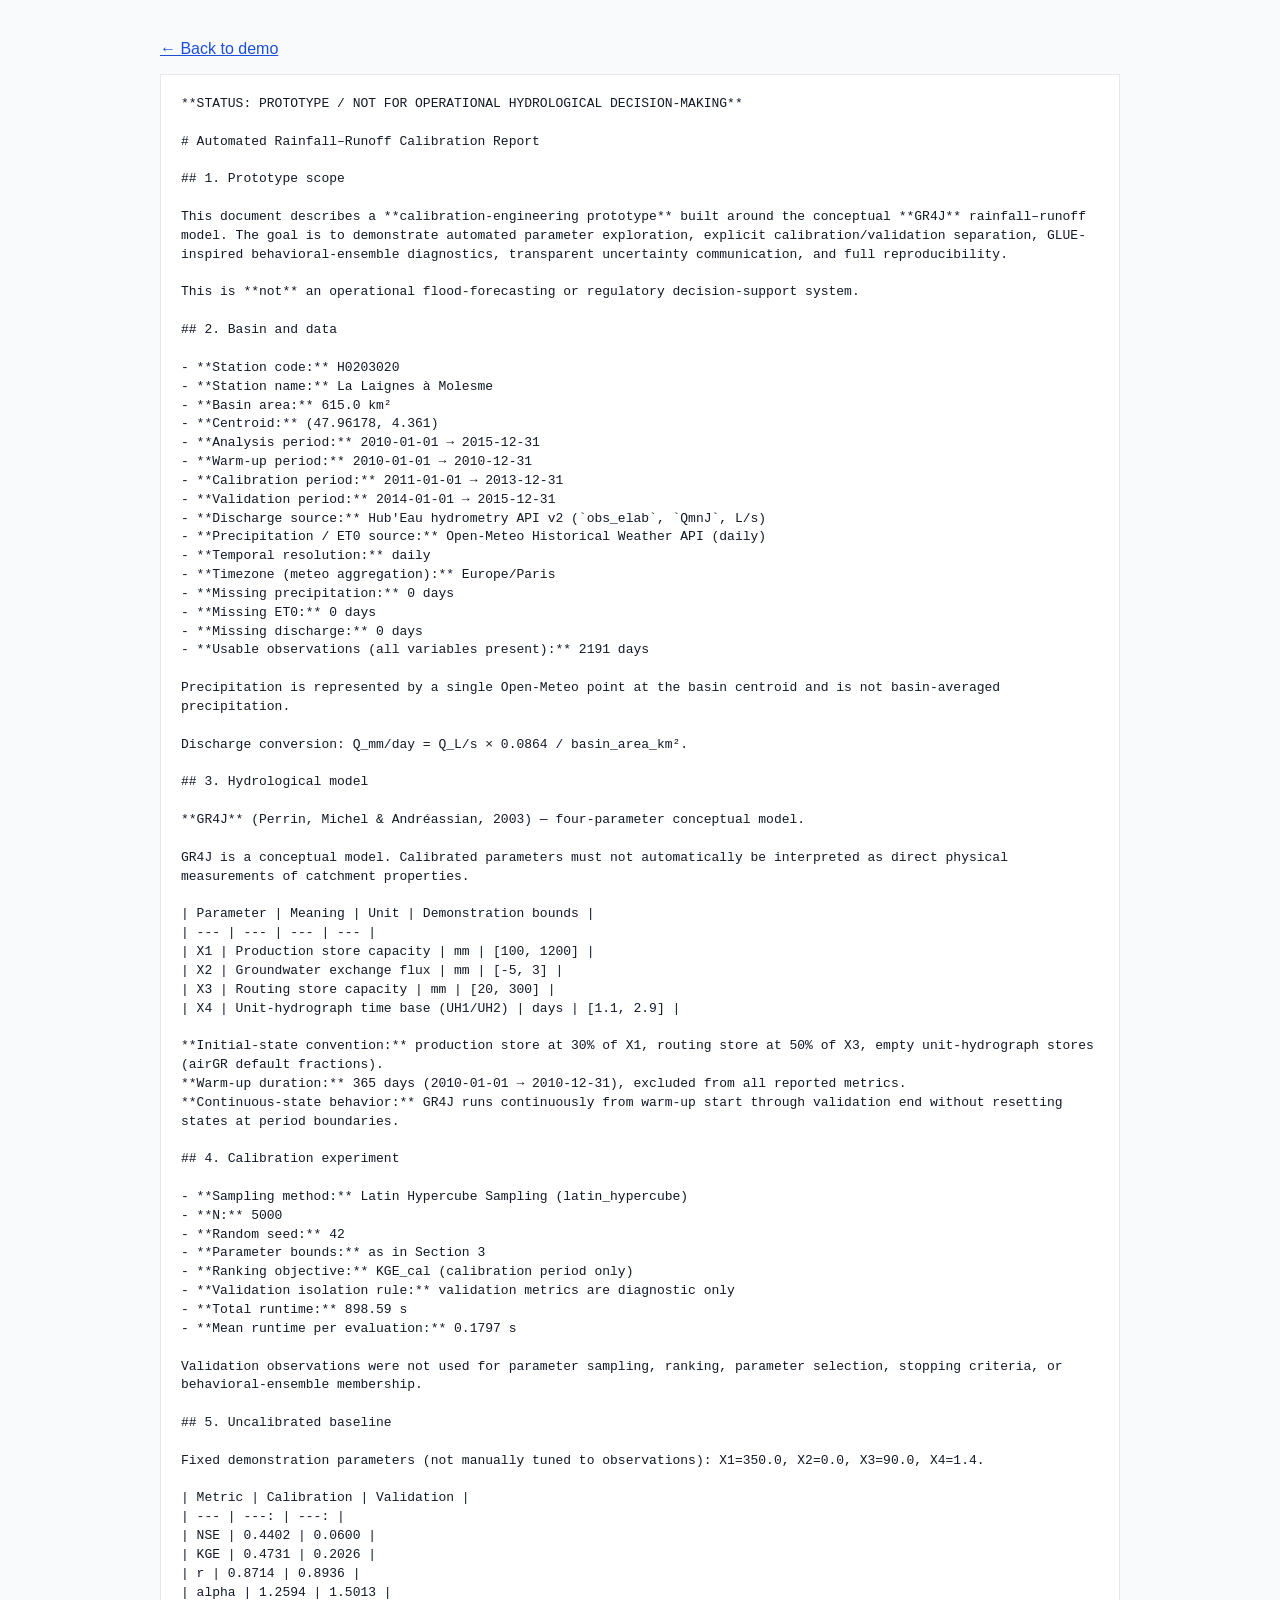
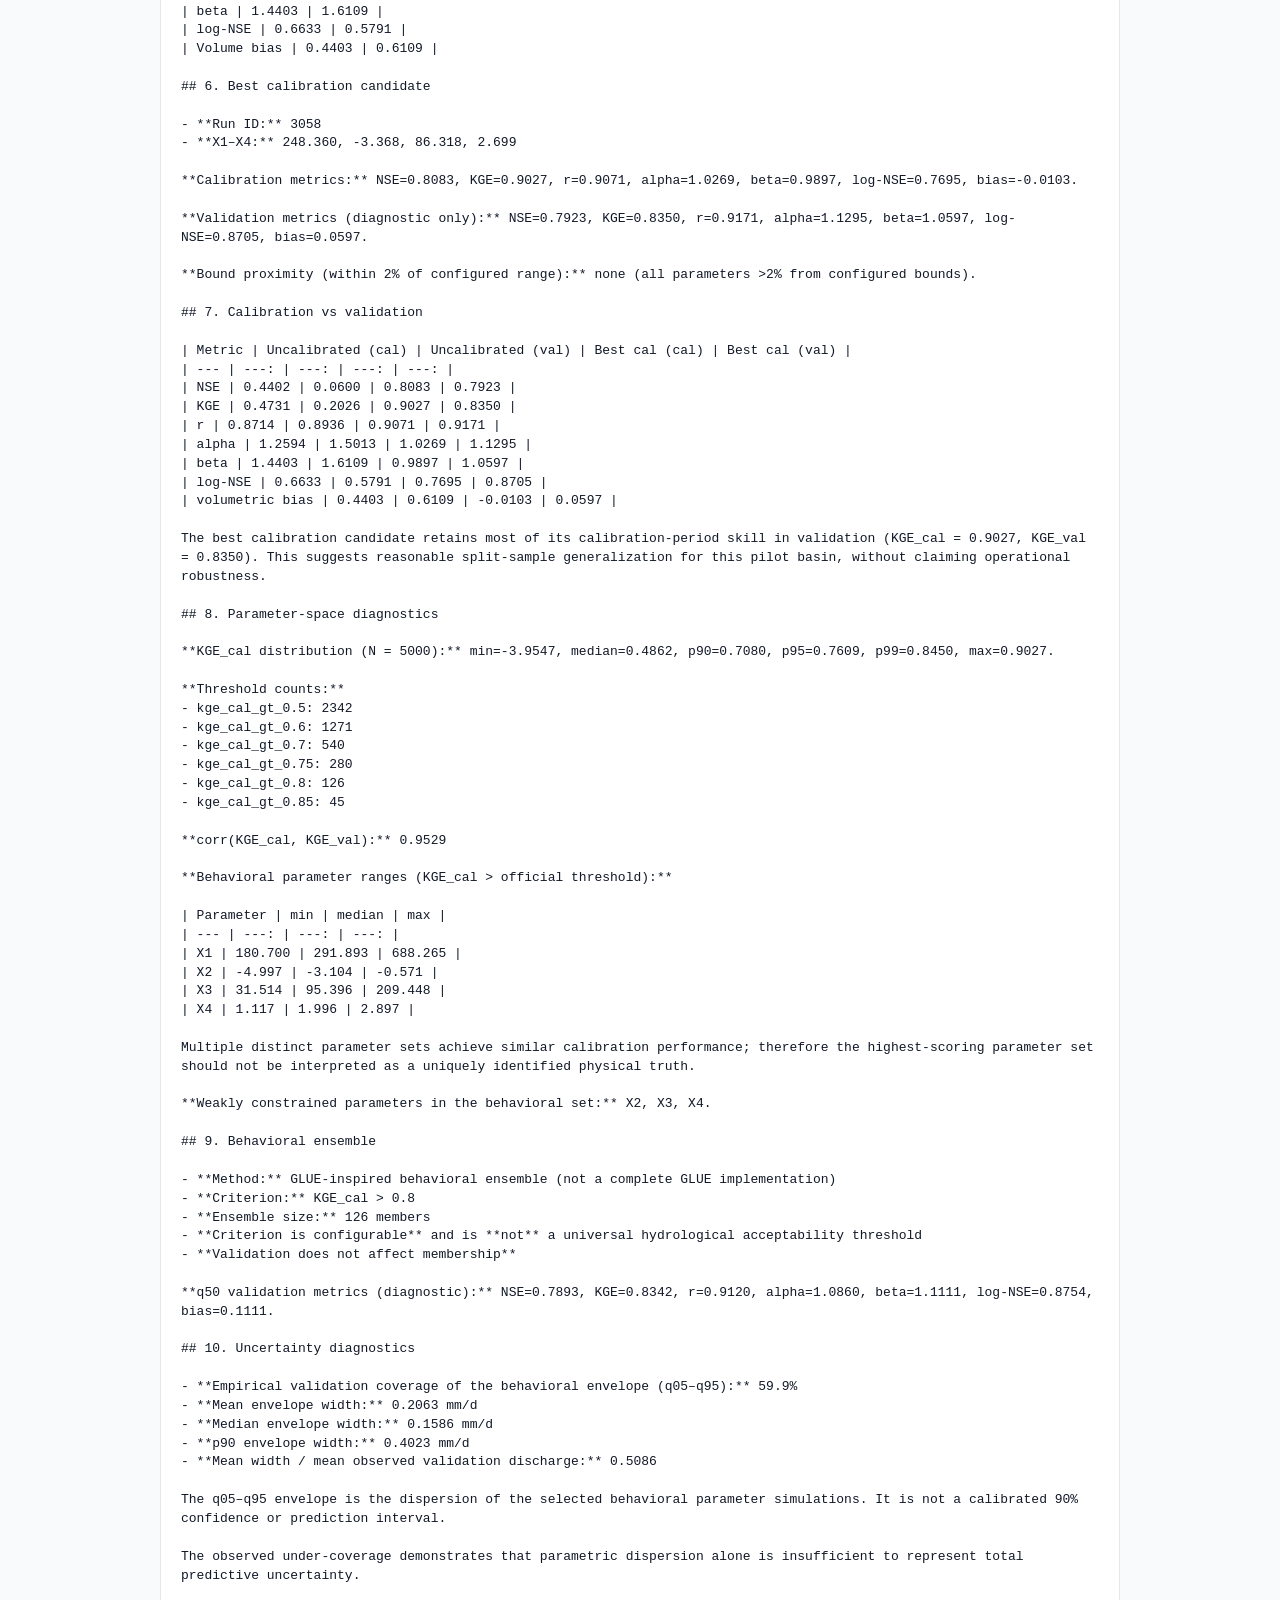
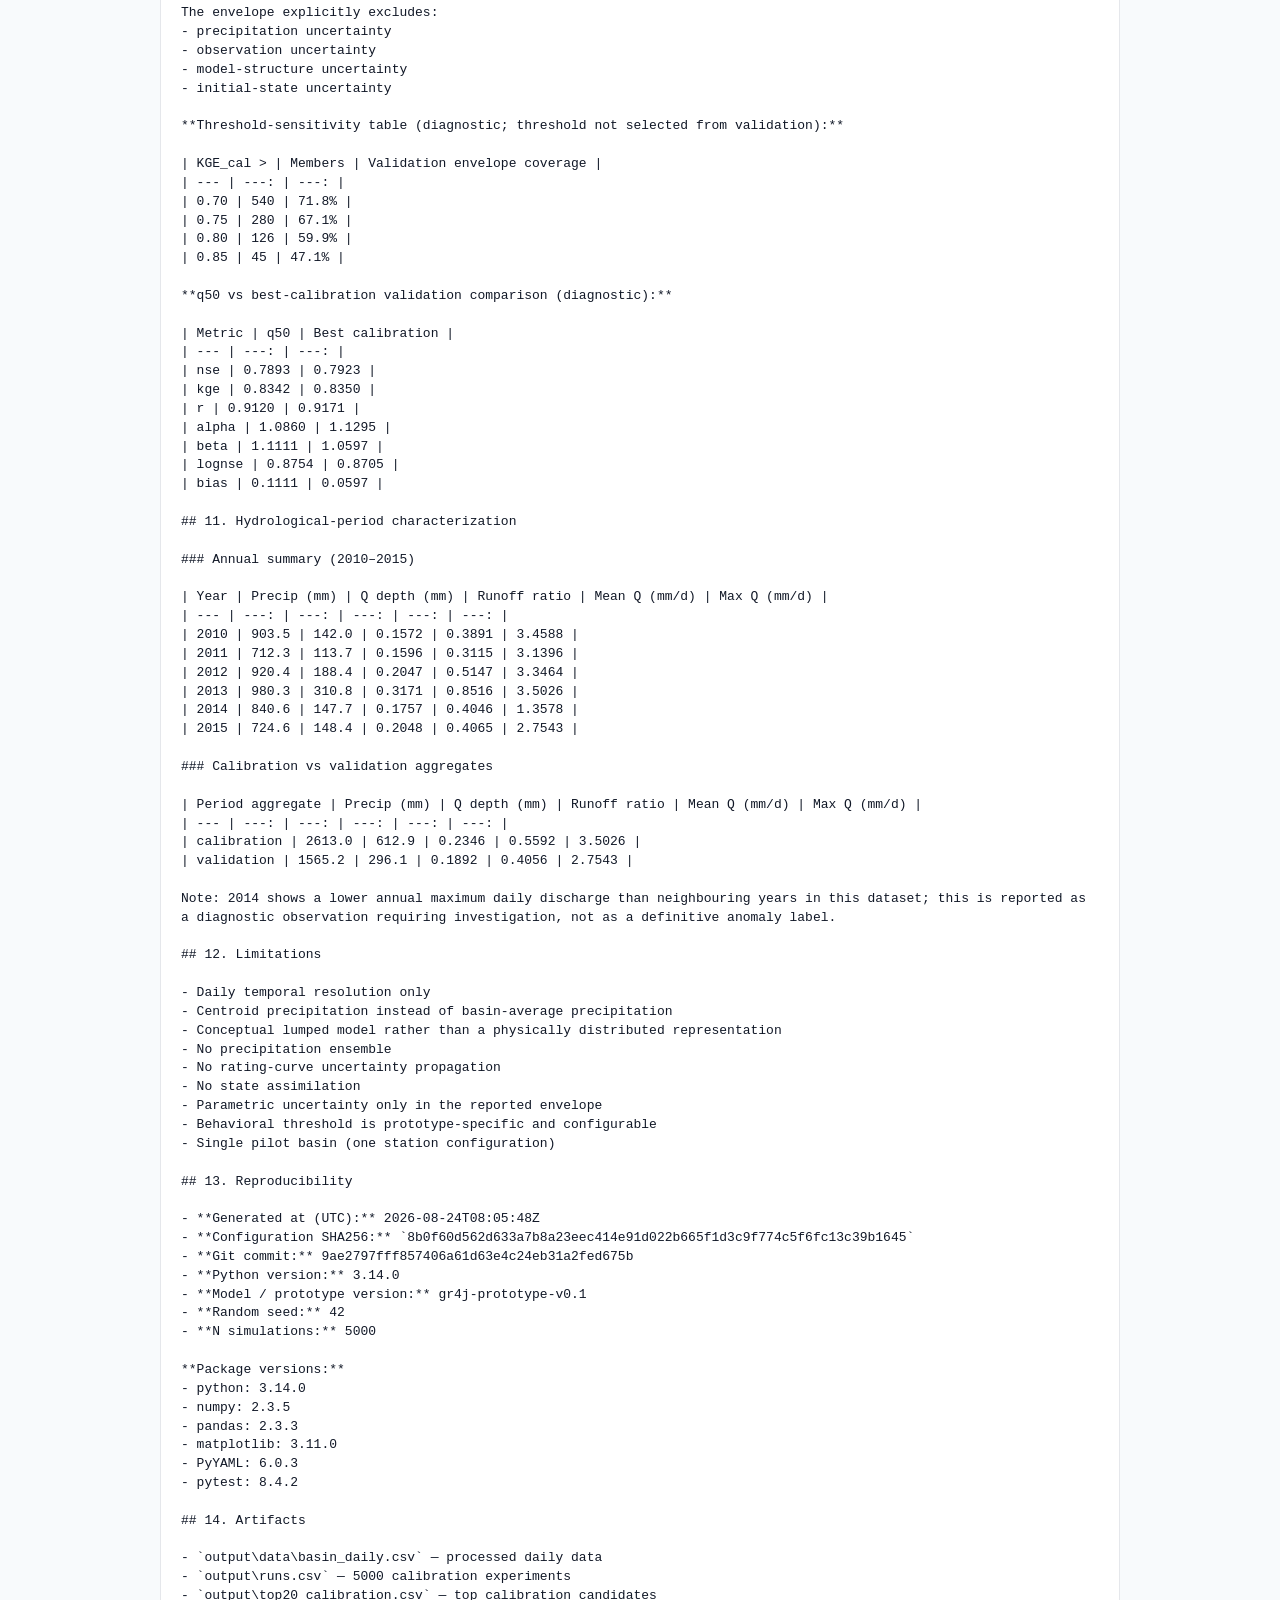
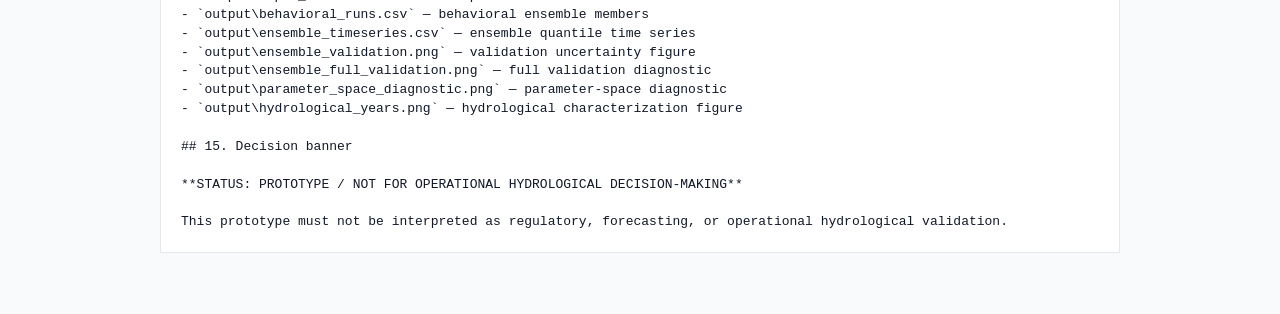
==== demo/assets/rapport_calage.html @ 66919b5d "Add static interview demo" ====
<!DOCTYPE html>
<html lang="en">
<head>
  <meta charset="utf-8" />
  <meta name="viewport" content="width=device-width, initial-scale=1" />
  <title>Calibration report</title>
  <style>
    body {
      margin: 0;
      background: #f8fafc;
      color: #111827;
      font-family: "Segoe UI", Calibri, Arial, sans-serif;
    }
    main {
      max-width: 960px;
      margin: 0 auto;
      padding: 24px 20px 48px;
    }
    pre {
      white-space: pre-wrap;
      word-wrap: break-word;
      background: #ffffff;
      border: 1px solid #e5e7eb;
      padding: 20px;
      line-height: 1.45;
      font-size: 13px;
    }
    a { color: #1d4ed8; }
  </style>
</head>
<body>
  <main>
    <p><a href="../index.html">← Back to demo</a></p>
    <pre>**STATUS: PROTOTYPE / NOT FOR OPERATIONAL HYDROLOGICAL DECISION-MAKING**

# Automated Rainfall–Runoff Calibration Report

## 1. Prototype scope

This document describes a **calibration-engineering prototype** built around the conceptual **GR4J** rainfall–runoff model. The goal is to demonstrate automated parameter exploration, explicit calibration/validation separation, GLUE-inspired behavioral-ensemble diagnostics, transparent uncertainty communication, and full reproducibility.

This is **not** an operational flood-forecasting or regulatory decision-support system.

## 2. Basin and data

- **Station code:** H0203020
- **Station name:** La Laignes à Molesme
- **Basin area:** 615.0 km²
- **Centroid:** (47.96178, 4.361)
- **Analysis period:** 2010-01-01 → 2015-12-31
- **Warm-up period:** 2010-01-01 → 2010-12-31
- **Calibration period:** 2011-01-01 → 2013-12-31
- **Validation period:** 2014-01-01 → 2015-12-31
- **Discharge source:** Hub&#x27;Eau hydrometry API v2 (`obs_elab`, `QmnJ`, L/s)
- **Precipitation / ET0 source:** Open-Meteo Historical Weather API (daily)
- **Temporal resolution:** daily
- **Timezone (meteo aggregation):** Europe/Paris
- **Missing precipitation:** 0 days
- **Missing ET0:** 0 days
- **Missing discharge:** 0 days
- **Usable observations (all variables present):** 2191 days

Precipitation is represented by a single Open-Meteo point at the basin centroid and is not basin-averaged precipitation.

Discharge conversion: Q_mm/day = Q_L/s × 0.0864 / basin_area_km².

## 3. Hydrological model

**GR4J** (Perrin, Michel &amp; Andréassian, 2003) — four-parameter conceptual model.

GR4J is a conceptual model. Calibrated parameters must not automatically be interpreted as direct physical measurements of catchment properties.

| Parameter | Meaning | Unit | Demonstration bounds |
| --- | --- | --- | --- |
| X1 | Production store capacity | mm | [100, 1200] |
| X2 | Groundwater exchange flux | mm | [-5, 3] |
| X3 | Routing store capacity | mm | [20, 300] |
| X4 | Unit-hydrograph time base (UH1/UH2) | days | [1.1, 2.9] |

**Initial-state convention:** production store at 30% of X1, routing store at 50% of X3, empty unit-hydrograph stores (airGR default fractions).
**Warm-up duration:** 365 days (2010-01-01 → 2010-12-31), excluded from all reported metrics.
**Continuous-state behavior:** GR4J runs continuously from warm-up start through validation end without resetting states at period boundaries.

## 4. Calibration experiment

- **Sampling method:** Latin Hypercube Sampling (latin_hypercube)
- **N:** 5000
- **Random seed:** 42
- **Parameter bounds:** as in Section 3
- **Ranking objective:** KGE_cal (calibration period only)
- **Validation isolation rule:** validation metrics are diagnostic only
- **Total runtime:** 898.59 s
- **Mean runtime per evaluation:** 0.1797 s

Validation observations were not used for parameter sampling, ranking, parameter selection, stopping criteria, or behavioral-ensemble membership.

## 5. Uncalibrated baseline

Fixed demonstration parameters (not manually tuned to observations): X1=350.0, X2=0.0, X3=90.0, X4=1.4.

| Metric | Calibration | Validation |
| --- | ---: | ---: |
| NSE | 0.4402 | 0.0600 |
| KGE | 0.4731 | 0.2026 |
| r | 0.8714 | 0.8936 |
| alpha | 1.2594 | 1.5013 |
| beta | 1.4403 | 1.6109 |
| log-NSE | 0.6633 | 0.5791 |
| Volume bias | 0.4403 | 0.6109 |

## 6. Best calibration candidate

- **Run ID:** 3058
- **X1–X4:** 248.360, -3.368, 86.318, 2.699

**Calibration metrics:** NSE=0.8083, KGE=0.9027, r=0.9071, alpha=1.0269, beta=0.9897, log-NSE=0.7695, bias=-0.0103.

**Validation metrics (diagnostic only):** NSE=0.7923, KGE=0.8350, r=0.9171, alpha=1.1295, beta=1.0597, log-NSE=0.8705, bias=0.0597.

**Bound proximity (within 2% of configured range):** none (all parameters &gt;2% from configured bounds).

## 7. Calibration vs validation

| Metric | Uncalibrated (cal) | Uncalibrated (val) | Best cal (cal) | Best cal (val) |
| --- | ---: | ---: | ---: | ---: |
| NSE | 0.4402 | 0.0600 | 0.8083 | 0.7923 |
| KGE | 0.4731 | 0.2026 | 0.9027 | 0.8350 |
| r | 0.8714 | 0.8936 | 0.9071 | 0.9171 |
| alpha | 1.2594 | 1.5013 | 1.0269 | 1.1295 |
| beta | 1.4403 | 1.6109 | 0.9897 | 1.0597 |
| log-NSE | 0.6633 | 0.5791 | 0.7695 | 0.8705 |
| volumetric bias | 0.4403 | 0.6109 | -0.0103 | 0.0597 |

The best calibration candidate retains most of its calibration-period skill in validation (KGE_cal = 0.9027, KGE_val = 0.8350). This suggests reasonable split-sample generalization for this pilot basin, without claiming operational robustness.

## 8. Parameter-space diagnostics

**KGE_cal distribution (N = 5000):** min=-3.9547, median=0.4862, p90=0.7080, p95=0.7609, p99=0.8450, max=0.9027.

**Threshold counts:**
- kge_cal_gt_0.5: 2342
- kge_cal_gt_0.6: 1271
- kge_cal_gt_0.7: 540
- kge_cal_gt_0.75: 280
- kge_cal_gt_0.8: 126
- kge_cal_gt_0.85: 45

**corr(KGE_cal, KGE_val):** 0.9529

**Behavioral parameter ranges (KGE_cal &gt; official threshold):**

| Parameter | min | median | max |
| --- | ---: | ---: | ---: |
| X1 | 180.700 | 291.893 | 688.265 |
| X2 | -4.997 | -3.104 | -0.571 |
| X3 | 31.514 | 95.396 | 209.448 |
| X4 | 1.117 | 1.996 | 2.897 |

Multiple distinct parameter sets achieve similar calibration performance; therefore the highest-scoring parameter set should not be interpreted as a uniquely identified physical truth.

**Weakly constrained parameters in the behavioral set:** X2, X3, X4.

## 9. Behavioral ensemble

- **Method:** GLUE-inspired behavioral ensemble (not a complete GLUE implementation)
- **Criterion:** KGE_cal &gt; 0.8
- **Ensemble size:** 126 members
- **Criterion is configurable** and is **not** a universal hydrological acceptability threshold
- **Validation does not affect membership**

**q50 validation metrics (diagnostic):** NSE=0.7893, KGE=0.8342, r=0.9120, alpha=1.0860, beta=1.1111, log-NSE=0.8754, bias=0.1111.

## 10. Uncertainty diagnostics

- **Empirical validation coverage of the behavioral envelope (q05–q95):** 59.9%
- **Mean envelope width:** 0.2063 mm/d
- **Median envelope width:** 0.1586 mm/d
- **p90 envelope width:** 0.4023 mm/d
- **Mean width / mean observed validation discharge:** 0.5086

The q05–q95 envelope is the dispersion of the selected behavioral parameter simulations. It is not a calibrated 90% confidence or prediction interval.

The observed under-coverage demonstrates that parametric dispersion alone is insufficient to represent total predictive uncertainty.

The envelope explicitly excludes:
- precipitation uncertainty
- observation uncertainty
- model-structure uncertainty
- initial-state uncertainty

**Threshold-sensitivity table (diagnostic; threshold not selected from validation):**

| KGE_cal &gt; | Members | Validation envelope coverage |
| --- | ---: | ---: |
| 0.70 | 540 | 71.8% |
| 0.75 | 280 | 67.1% |
| 0.80 | 126 | 59.9% |
| 0.85 | 45 | 47.1% |

**q50 vs best-calibration validation comparison (diagnostic):**

| Metric | q50 | Best calibration |
| --- | ---: | ---: |
| nse | 0.7893 | 0.7923 |
| kge | 0.8342 | 0.8350 |
| r | 0.9120 | 0.9171 |
| alpha | 1.0860 | 1.1295 |
| beta | 1.1111 | 1.0597 |
| lognse | 0.8754 | 0.8705 |
| bias | 0.1111 | 0.0597 |

## 11. Hydrological-period characterization

### Annual summary (2010–2015)

| Year | Precip (mm) | Q depth (mm) | Runoff ratio | Mean Q (mm/d) | Max Q (mm/d) |
| --- | ---: | ---: | ---: | ---: | ---: |
| 2010 | 903.5 | 142.0 | 0.1572 | 0.3891 | 3.4588 |
| 2011 | 712.3 | 113.7 | 0.1596 | 0.3115 | 3.1396 |
| 2012 | 920.4 | 188.4 | 0.2047 | 0.5147 | 3.3464 |
| 2013 | 980.3 | 310.8 | 0.3171 | 0.8516 | 3.5026 |
| 2014 | 840.6 | 147.7 | 0.1757 | 0.4046 | 1.3578 |
| 2015 | 724.6 | 148.4 | 0.2048 | 0.4065 | 2.7543 |

### Calibration vs validation aggregates

| Period aggregate | Precip (mm) | Q depth (mm) | Runoff ratio | Mean Q (mm/d) | Max Q (mm/d) |
| --- | ---: | ---: | ---: | ---: | ---: |
| calibration | 2613.0 | 612.9 | 0.2346 | 0.5592 | 3.5026 |
| validation | 1565.2 | 296.1 | 0.1892 | 0.4056 | 2.7543 |

Note: 2014 shows a lower annual maximum daily discharge than neighbouring years in this dataset; this is reported as a diagnostic observation requiring investigation, not as a definitive anomaly label.

## 12. Limitations

- Daily temporal resolution only
- Centroid precipitation instead of basin-average precipitation
- Conceptual lumped model rather than a physically distributed representation
- No precipitation ensemble
- No rating-curve uncertainty propagation
- No state assimilation
- Parametric uncertainty only in the reported envelope
- Behavioral threshold is prototype-specific and configurable
- Single pilot basin (one station configuration)

## 13. Reproducibility

- **Generated at (UTC):** 2026-08-24T08:05:48Z
- **Configuration SHA256:** `8b0f60d562d633a7b8a23eec414e91d022b665f1d3c9f774c5f6fc13c39b1645`
- **Git commit:** 9ae2797fff857406a61d63e4c24eb31a2fed675b
- **Python version:** 3.14.0
- **Model / prototype version:** gr4j-prototype-v0.1
- **Random seed:** 42
- **N simulations:** 5000

**Package versions:**
- python: 3.14.0
- numpy: 2.3.5
- pandas: 2.3.3
- matplotlib: 3.11.0
- PyYAML: 6.0.3
- pytest: 8.4.2

## 14. Artifacts

- `output\data\basin_daily.csv` — processed daily data
- `output\runs.csv` — 5000 calibration experiments
- `output\top20_calibration.csv` — top calibration candidates
- `output\behavioral_runs.csv` — behavioral ensemble members
- `output\ensemble_timeseries.csv` — ensemble quantile time series
- `output\ensemble_validation.png` — validation uncertainty figure
- `output\ensemble_full_validation.png` — full validation diagnostic
- `output\parameter_space_diagnostic.png` — parameter-space diagnostic
- `output\hydrological_years.png` — hydrological characterization figure

## 15. Decision banner

**STATUS: PROTOTYPE / NOT FOR OPERATIONAL HYDROLOGICAL DECISION-MAKING**

This prototype must not be interpreted as regulatory, forecasting, or operational hydrological validation.
</pre>
  </main>
</body>
</html>
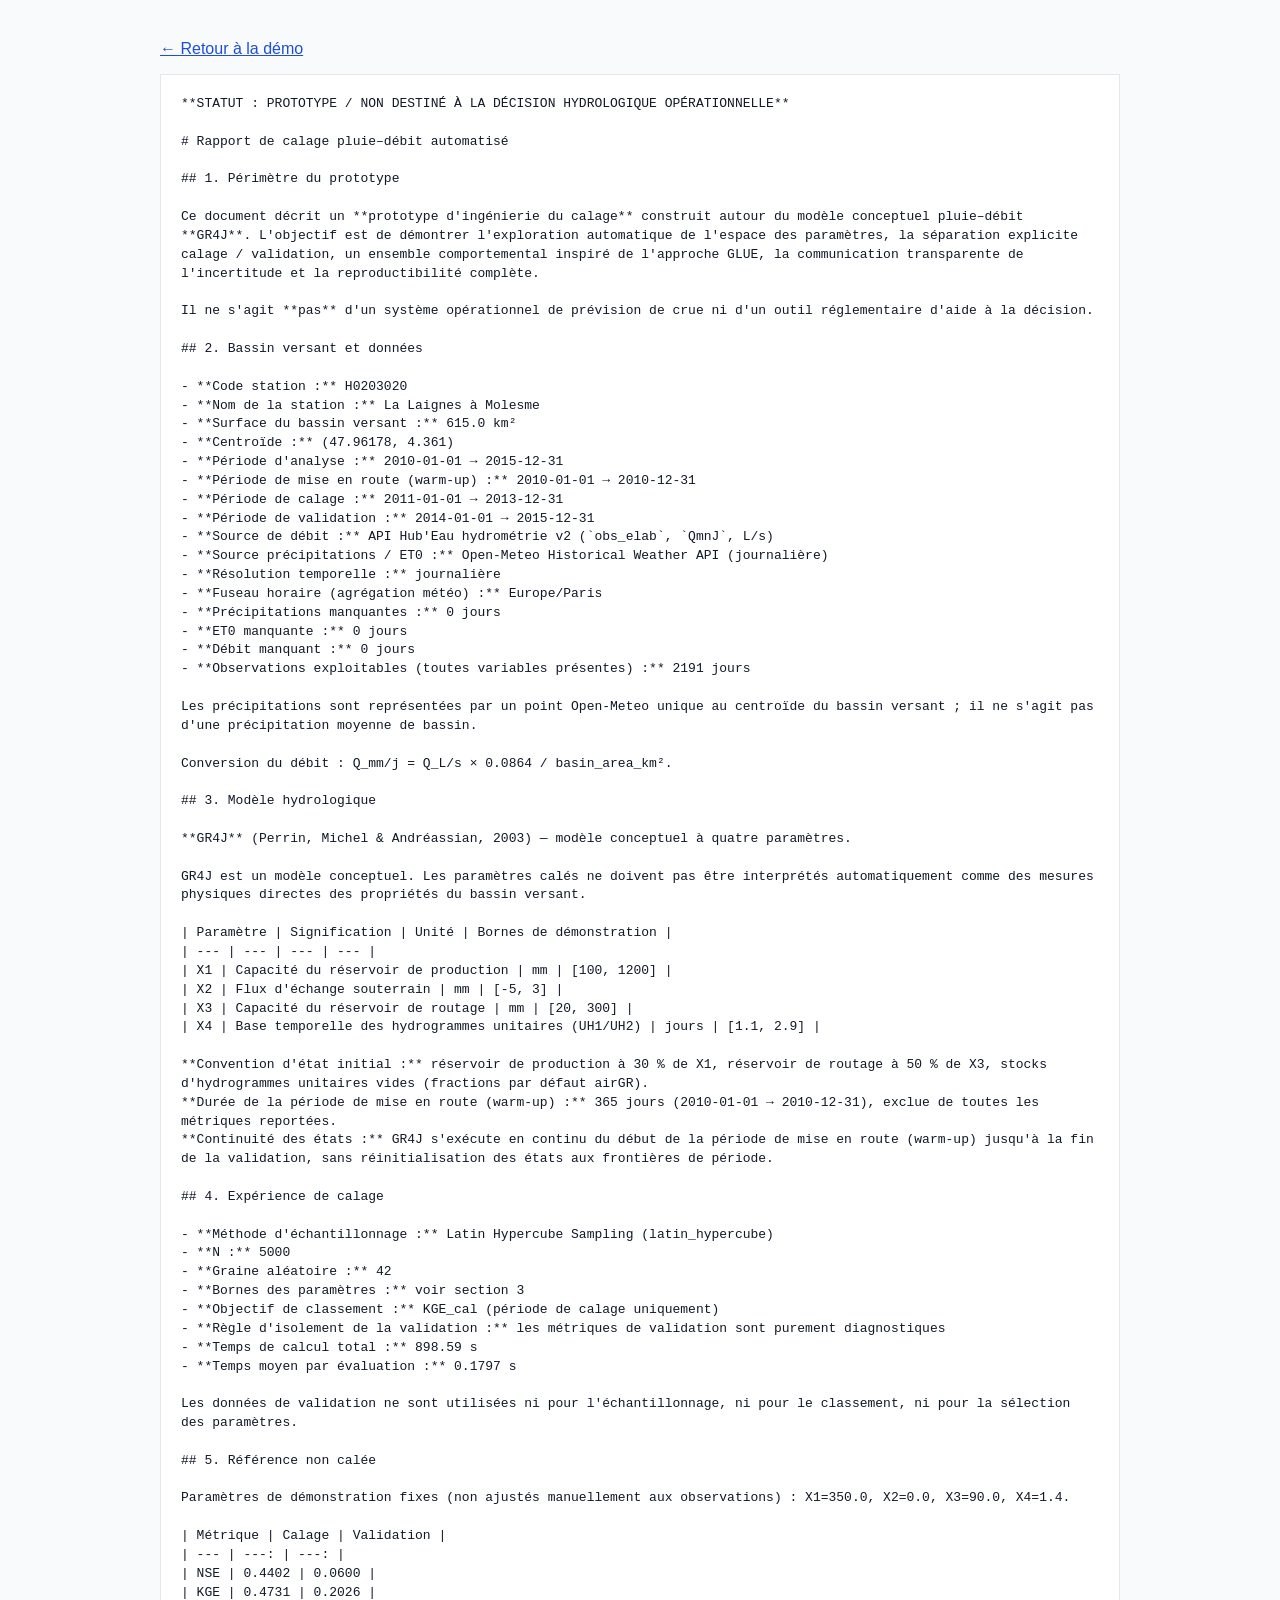
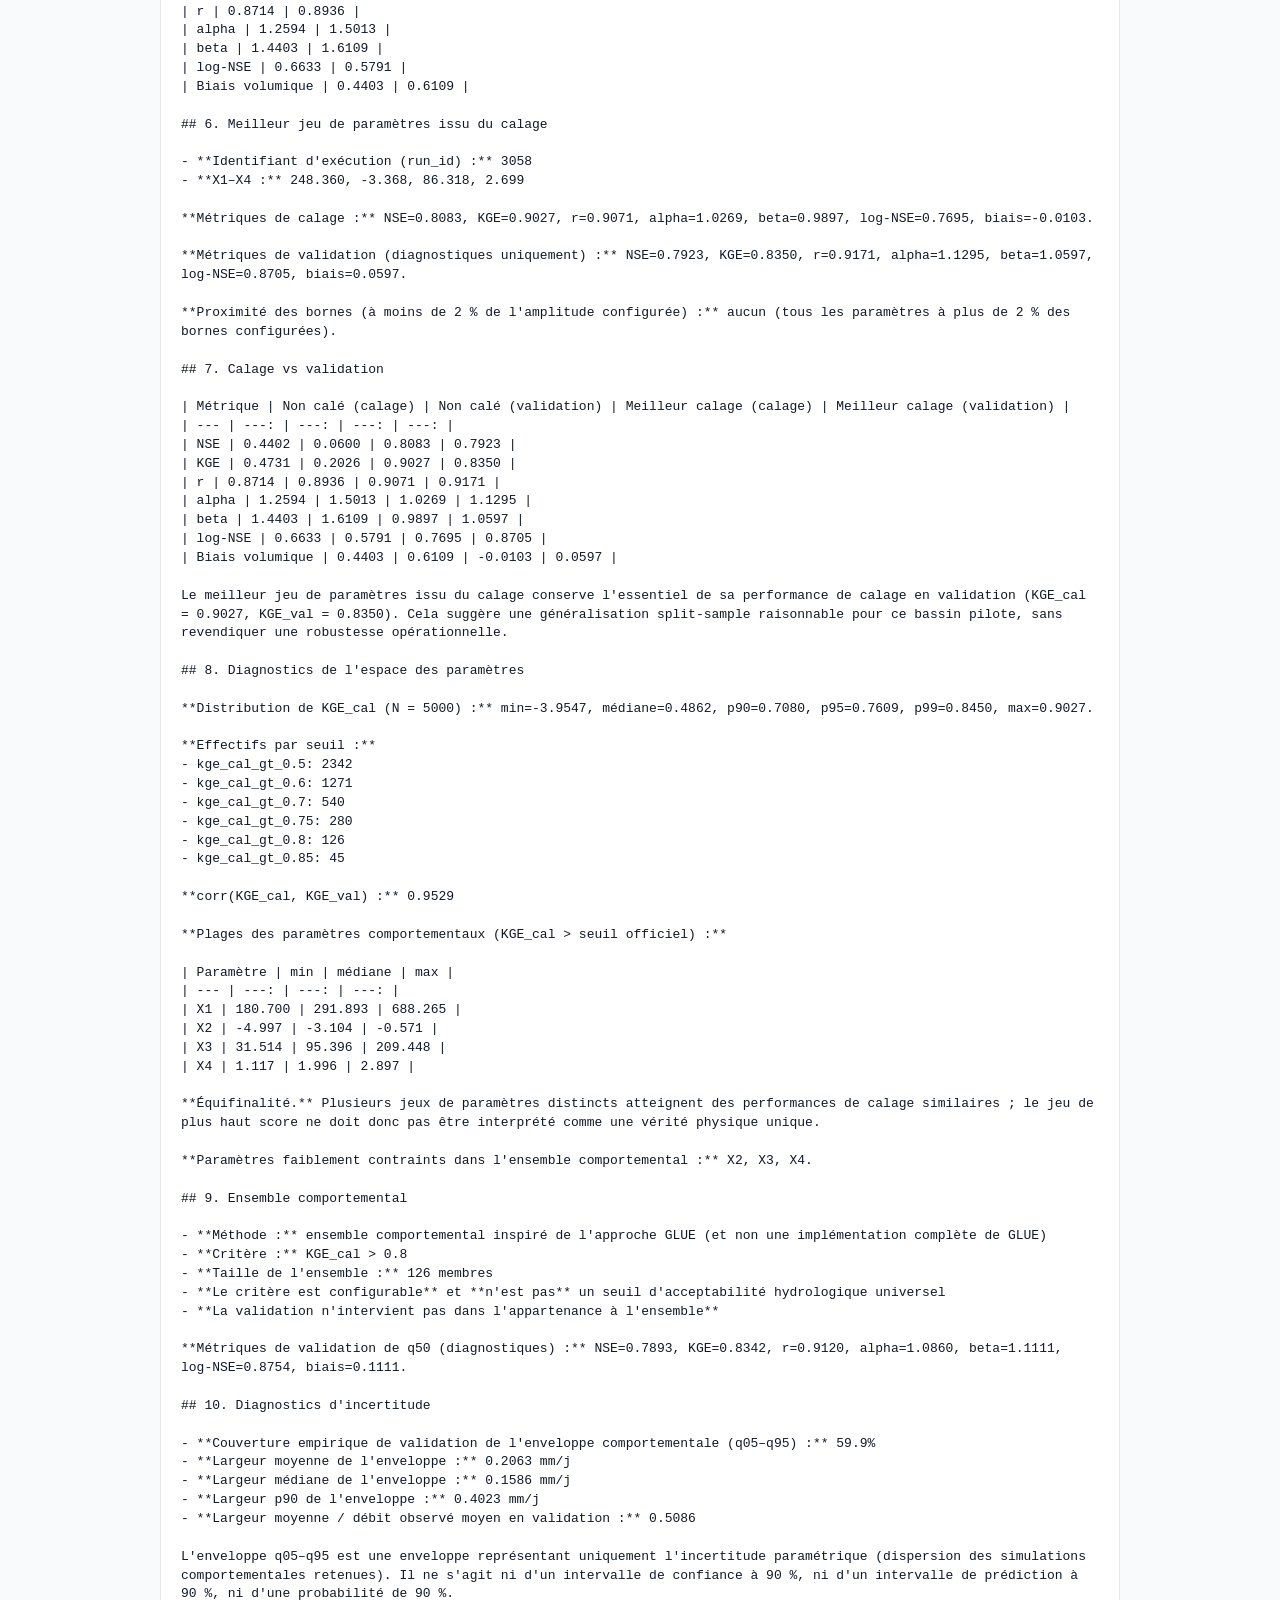
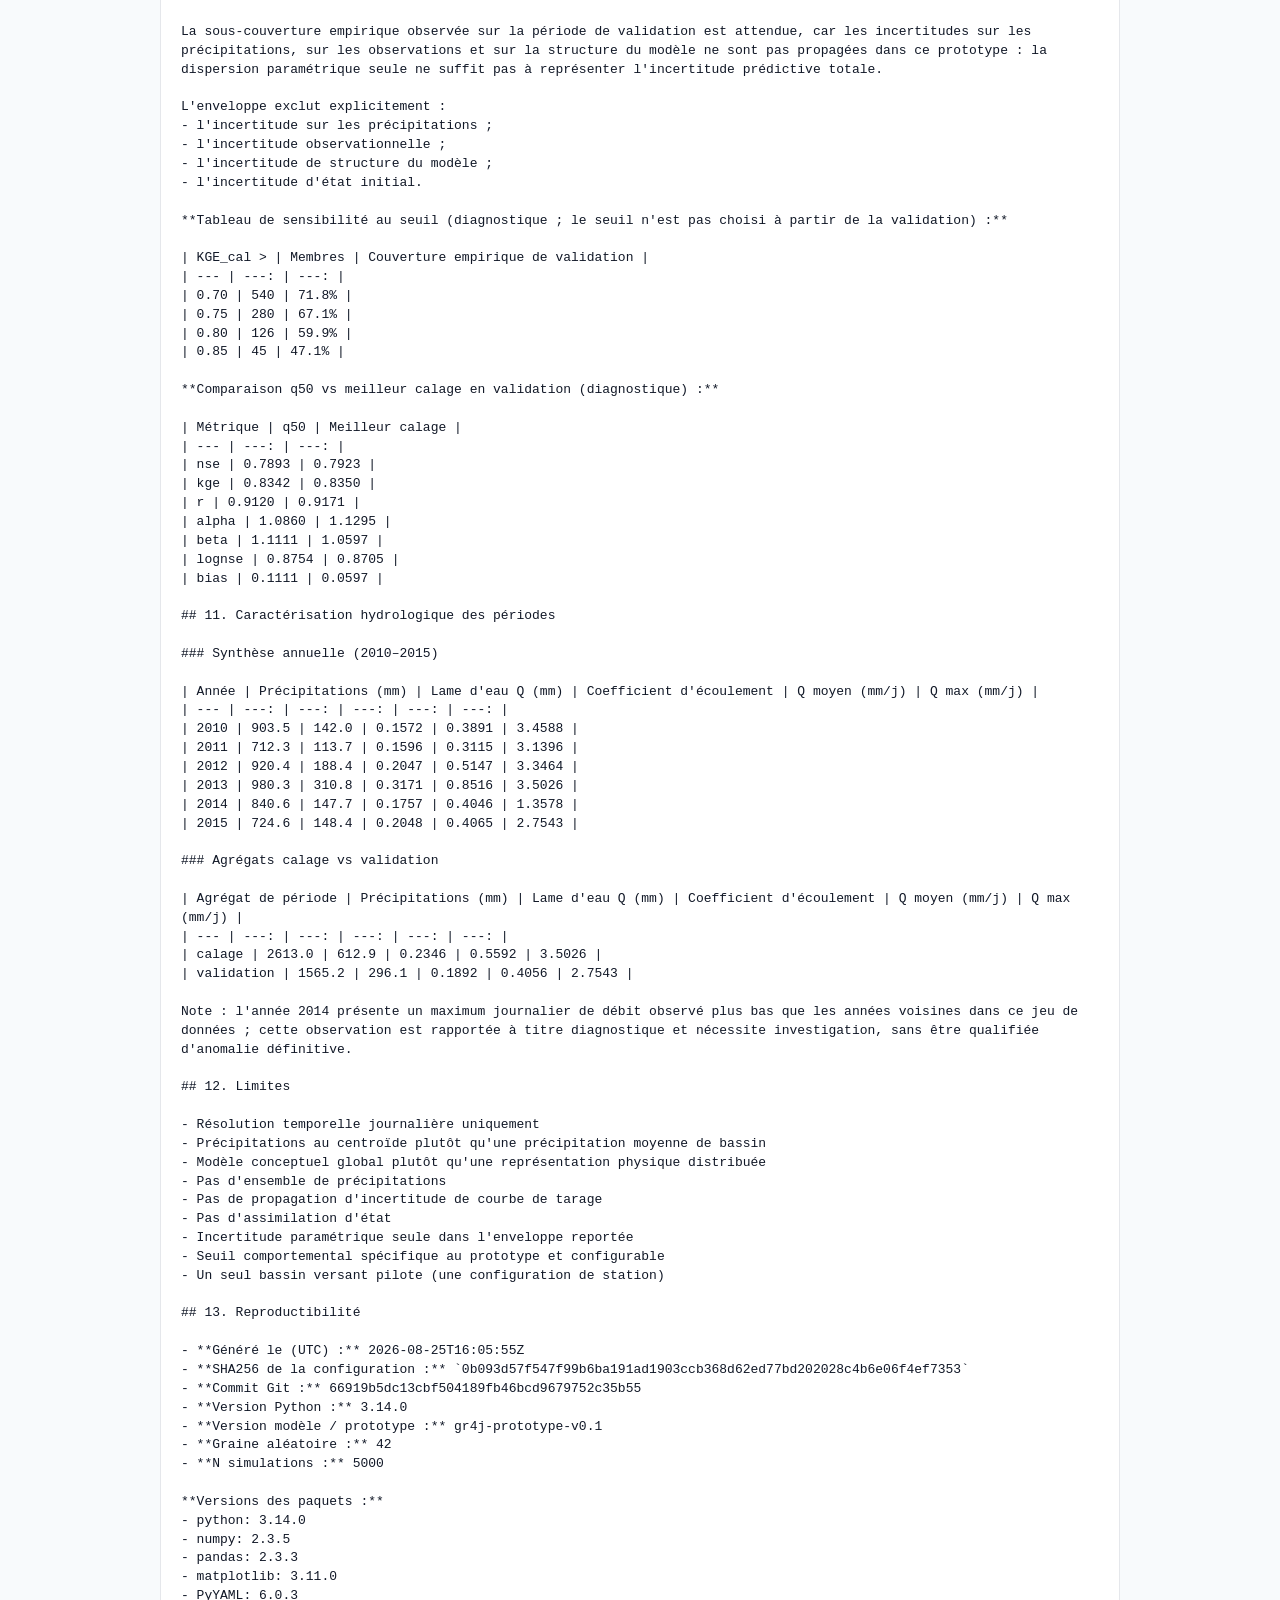
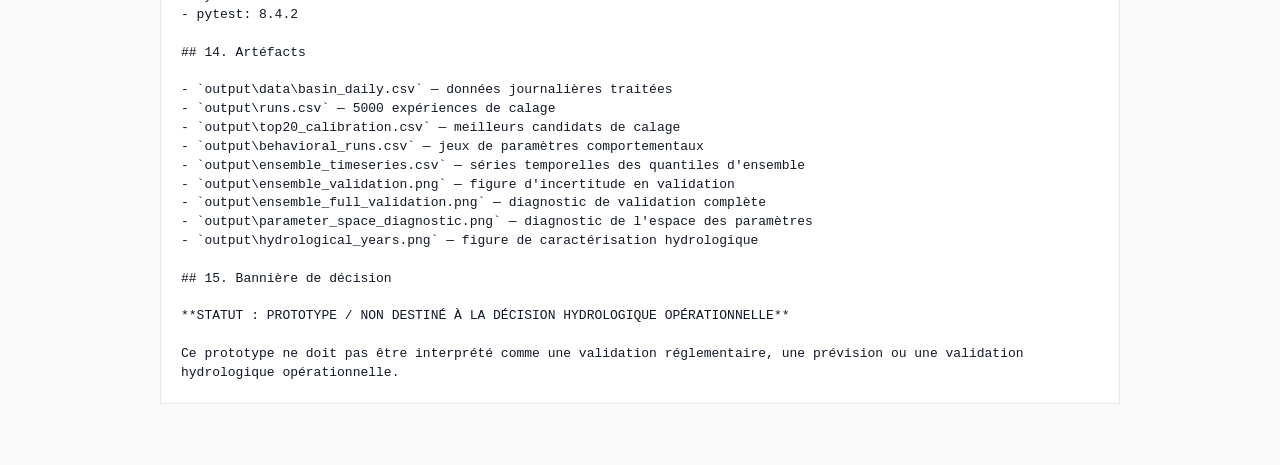
==== commit c58b9656: "Add hybrid ML forecasting, uncertainty calibration and French demo" ====
--- a/demo/assets/rapport_calage.html
+++ b/demo/assets/rapport_calage.html
@@ -1,9 +1,9 @@
 <!DOCTYPE html>
-<html lang="en">
+<html lang="fr">
 <head>
   <meta charset="utf-8" />
   <meta name="viewport" content="width=device-width, initial-scale=1" />
-  <title>Calibration report</title>
+  <title>Rapport de calage</title>
   <style>
     body {
       margin: 0;
@@ -30,75 +30,75 @@
 </head>
 <body>
   <main>
-    <p><a href="../index.html">← Back to demo</a></p>
-    <pre>**STATUS: PROTOTYPE / NOT FOR OPERATIONAL HYDROLOGICAL DECISION-MAKING**
-
-# Automated Rainfall–Runoff Calibration Report
-
-## 1. Prototype scope
-
-This document describes a **calibration-engineering prototype** built around the conceptual **GR4J** rainfall–runoff model. The goal is to demonstrate automated parameter exploration, explicit calibration/validation separation, GLUE-inspired behavioral-ensemble diagnostics, transparent uncertainty communication, and full reproducibility.
-
-This is **not** an operational flood-forecasting or regulatory decision-support system.
-
-## 2. Basin and data
-
-- **Station code:** H0203020
-- **Station name:** La Laignes à Molesme
-- **Basin area:** 615.0 km²
-- **Centroid:** (47.96178, 4.361)
-- **Analysis period:** 2010-01-01 → 2015-12-31
-- **Warm-up period:** 2010-01-01 → 2010-12-31
-- **Calibration period:** 2011-01-01 → 2013-12-31
-- **Validation period:** 2014-01-01 → 2015-12-31
-- **Discharge source:** Hub&#x27;Eau hydrometry API v2 (`obs_elab`, `QmnJ`, L/s)
-- **Precipitation / ET0 source:** Open-Meteo Historical Weather API (daily)
-- **Temporal resolution:** daily
-- **Timezone (meteo aggregation):** Europe/Paris
-- **Missing precipitation:** 0 days
-- **Missing ET0:** 0 days
-- **Missing discharge:** 0 days
-- **Usable observations (all variables present):** 2191 days
-
-Precipitation is represented by a single Open-Meteo point at the basin centroid and is not basin-averaged precipitation.
-
-Discharge conversion: Q_mm/day = Q_L/s × 0.0864 / basin_area_km².
-
-## 3. Hydrological model
-
-**GR4J** (Perrin, Michel &amp; Andréassian, 2003) — four-parameter conceptual model.
-
-GR4J is a conceptual model. Calibrated parameters must not automatically be interpreted as direct physical measurements of catchment properties.
-
-| Parameter | Meaning | Unit | Demonstration bounds |
+    <p><a href="../index.html">← Retour à la démo</a></p>
+    <pre>**STATUT : PROTOTYPE / NON DESTINÉ À LA DÉCISION HYDROLOGIQUE OPÉRATIONNELLE**
+
+# Rapport de calage pluie–débit automatisé
+
+## 1. Périmètre du prototype
+
+Ce document décrit un **prototype d&#x27;ingénierie du calage** construit autour du modèle conceptuel pluie–débit **GR4J**. L&#x27;objectif est de démontrer l&#x27;exploration automatique de l&#x27;espace des paramètres, la séparation explicite calage / validation, un ensemble comportemental inspiré de l&#x27;approche GLUE, la communication transparente de l&#x27;incertitude et la reproductibilité complète.
+
+Il ne s&#x27;agit **pas** d&#x27;un système opérationnel de prévision de crue ni d&#x27;un outil réglementaire d&#x27;aide à la décision.
+
+## 2. Bassin versant et données
+
+- **Code station :** H0203020
+- **Nom de la station :** La Laignes à Molesme
+- **Surface du bassin versant :** 615.0 km²
+- **Centroïde :** (47.96178, 4.361)
+- **Période d&#x27;analyse :** 2010-01-01 → 2015-12-31
+- **Période de mise en route (warm-up) :** 2010-01-01 → 2010-12-31
+- **Période de calage :** 2011-01-01 → 2013-12-31
+- **Période de validation :** 2014-01-01 → 2015-12-31
+- **Source de débit :** API Hub&#x27;Eau hydrométrie v2 (`obs_elab`, `QmnJ`, L/s)
+- **Source précipitations / ET0 :** Open-Meteo Historical Weather API (journalière)
+- **Résolution temporelle :** journalière
+- **Fuseau horaire (agrégation météo) :** Europe/Paris
+- **Précipitations manquantes :** 0 jours
+- **ET0 manquante :** 0 jours
+- **Débit manquant :** 0 jours
+- **Observations exploitables (toutes variables présentes) :** 2191 jours
+
+Les précipitations sont représentées par un point Open-Meteo unique au centroïde du bassin versant ; il ne s&#x27;agit pas d&#x27;une précipitation moyenne de bassin.
+
+Conversion du débit : Q_mm/j = Q_L/s × 0.0864 / basin_area_km².
+
+## 3. Modèle hydrologique
+
+**GR4J** (Perrin, Michel &amp; Andréassian, 2003) — modèle conceptuel à quatre paramètres.
+
+GR4J est un modèle conceptuel. Les paramètres calés ne doivent pas être interprétés automatiquement comme des mesures physiques directes des propriétés du bassin versant.
+
+| Paramètre | Signification | Unité | Bornes de démonstration |
 | --- | --- | --- | --- |
-| X1 | Production store capacity | mm | [100, 1200] |
-| X2 | Groundwater exchange flux | mm | [-5, 3] |
-| X3 | Routing store capacity | mm | [20, 300] |
-| X4 | Unit-hydrograph time base (UH1/UH2) | days | [1.1, 2.9] |
-
-**Initial-state convention:** production store at 30% of X1, routing store at 50% of X3, empty unit-hydrograph stores (airGR default fractions).
-**Warm-up duration:** 365 days (2010-01-01 → 2010-12-31), excluded from all reported metrics.
-**Continuous-state behavior:** GR4J runs continuously from warm-up start through validation end without resetting states at period boundaries.
-
-## 4. Calibration experiment
-
-- **Sampling method:** Latin Hypercube Sampling (latin_hypercube)
-- **N:** 5000
-- **Random seed:** 42
-- **Parameter bounds:** as in Section 3
-- **Ranking objective:** KGE_cal (calibration period only)
-- **Validation isolation rule:** validation metrics are diagnostic only
-- **Total runtime:** 898.59 s
-- **Mean runtime per evaluation:** 0.1797 s
-
-Validation observations were not used for parameter sampling, ranking, parameter selection, stopping criteria, or behavioral-ensemble membership.
-
-## 5. Uncalibrated baseline
-
-Fixed demonstration parameters (not manually tuned to observations): X1=350.0, X2=0.0, X3=90.0, X4=1.4.
-
-| Metric | Calibration | Validation |
+| X1 | Capacité du réservoir de production | mm | [100, 1200] |
+| X2 | Flux d&#x27;échange souterrain | mm | [-5, 3] |
+| X3 | Capacité du réservoir de routage | mm | [20, 300] |
+| X4 | Base temporelle des hydrogrammes unitaires (UH1/UH2) | jours | [1.1, 2.9] |
+
+**Convention d&#x27;état initial :** réservoir de production à 30 % de X1, réservoir de routage à 50 % de X3, stocks d&#x27;hydrogrammes unitaires vides (fractions par défaut airGR).
+**Durée de la période de mise en route (warm-up) :** 365 jours (2010-01-01 → 2010-12-31), exclue de toutes les métriques reportées.
+**Continuité des états :** GR4J s&#x27;exécute en continu du début de la période de mise en route (warm-up) jusqu&#x27;à la fin de la validation, sans réinitialisation des états aux frontières de période.
+
+## 4. Expérience de calage
+
+- **Méthode d&#x27;échantillonnage :** Latin Hypercube Sampling (latin_hypercube)
+- **N :** 5000
+- **Graine aléatoire :** 42
+- **Bornes des paramètres :** voir section 3
+- **Objectif de classement :** KGE_cal (période de calage uniquement)
+- **Règle d&#x27;isolement de la validation :** les métriques de validation sont purement diagnostiques
+- **Temps de calcul total :** 898.59 s
+- **Temps moyen par évaluation :** 0.1797 s
+
+Les données de validation ne sont utilisées ni pour l&#x27;échantillonnage, ni pour le classement, ni pour la sélection des paramètres.
+
+## 5. Référence non calée
+
+Paramètres de démonstration fixes (non ajustés manuellement aux observations) : X1=350.0, X2=0.0, X3=90.0, X4=1.4.
+
+| Métrique | Calage | Validation |
 | --- | ---: | ---: |
 | NSE | 0.4402 | 0.0600 |
 | KGE | 0.4731 | 0.2026 |
@@ -106,22 +106,22 @@
 | alpha | 1.2594 | 1.5013 |
 | beta | 1.4403 | 1.6109 |
 | log-NSE | 0.6633 | 0.5791 |
-| Volume bias | 0.4403 | 0.6109 |
-
-## 6. Best calibration candidate
-
-- **Run ID:** 3058
-- **X1–X4:** 248.360, -3.368, 86.318, 2.699
-
-**Calibration metrics:** NSE=0.8083, KGE=0.9027, r=0.9071, alpha=1.0269, beta=0.9897, log-NSE=0.7695, bias=-0.0103.
-
-**Validation metrics (diagnostic only):** NSE=0.7923, KGE=0.8350, r=0.9171, alpha=1.1295, beta=1.0597, log-NSE=0.8705, bias=0.0597.
-
-**Bound proximity (within 2% of configured range):** none (all parameters &gt;2% from configured bounds).
-
-## 7. Calibration vs validation
-
-| Metric | Uncalibrated (cal) | Uncalibrated (val) | Best cal (cal) | Best cal (val) |
+| Biais volumique | 0.4403 | 0.6109 |
+
+## 6. Meilleur jeu de paramètres issu du calage
+
+- **Identifiant d&#x27;exécution (run_id) :** 3058
+- **X1–X4 :** 248.360, -3.368, 86.318, 2.699
+
+**Métriques de calage :** NSE=0.8083, KGE=0.9027, r=0.9071, alpha=1.0269, beta=0.9897, log-NSE=0.7695, biais=-0.0103.
+
+**Métriques de validation (diagnostiques uniquement) :** NSE=0.7923, KGE=0.8350, r=0.9171, alpha=1.1295, beta=1.0597, log-NSE=0.8705, biais=0.0597.
+
+**Proximité des bornes (à moins de 2 % de l&#x27;amplitude configurée) :** aucun (tous les paramètres à plus de 2 % des bornes configurées).
+
+## 7. Calage vs validation
+
+| Métrique | Non calé (calage) | Non calé (validation) | Meilleur calage (calage) | Meilleur calage (validation) |
 | --- | ---: | ---: | ---: | ---: |
 | NSE | 0.4402 | 0.0600 | 0.8083 | 0.7923 |
 | KGE | 0.4731 | 0.2026 | 0.9027 | 0.8350 |
@@ -129,15 +129,15 @@
 | alpha | 1.2594 | 1.5013 | 1.0269 | 1.1295 |
 | beta | 1.4403 | 1.6109 | 0.9897 | 1.0597 |
 | log-NSE | 0.6633 | 0.5791 | 0.7695 | 0.8705 |
-| volumetric bias | 0.4403 | 0.6109 | -0.0103 | 0.0597 |
-
-The best calibration candidate retains most of its calibration-period skill in validation (KGE_cal = 0.9027, KGE_val = 0.8350). This suggests reasonable split-sample generalization for this pilot basin, without claiming operational robustness.
-
-## 8. Parameter-space diagnostics
-
-**KGE_cal distribution (N = 5000):** min=-3.9547, median=0.4862, p90=0.7080, p95=0.7609, p99=0.8450, max=0.9027.
-
-**Threshold counts:**
+| Biais volumique | 0.4403 | 0.6109 | -0.0103 | 0.0597 |
+
+Le meilleur jeu de paramètres issu du calage conserve l&#x27;essentiel de sa performance de calage en validation (KGE_cal = 0.9027, KGE_val = 0.8350). Cela suggère une généralisation split-sample raisonnable pour ce bassin pilote, sans revendiquer une robustesse opérationnelle.
+
+## 8. Diagnostics de l&#x27;espace des paramètres
+
+**Distribution de KGE_cal (N = 5000) :** min=-3.9547, médiane=0.4862, p90=0.7080, p95=0.7609, p99=0.8450, max=0.9027.
+
+**Effectifs par seuil :**
 - kge_cal_gt_0.5: 2342
 - kge_cal_gt_0.6: 1271
 - kge_cal_gt_0.7: 540
@@ -145,61 +145,61 @@
 - kge_cal_gt_0.8: 126
 - kge_cal_gt_0.85: 45
 
-**corr(KGE_cal, KGE_val):** 0.9529
-
-**Behavioral parameter ranges (KGE_cal &gt; official threshold):**
-
-| Parameter | min | median | max |
+**corr(KGE_cal, KGE_val) :** 0.9529
+
+**Plages des paramètres comportementaux (KGE_cal &gt; seuil officiel) :**
+
+| Paramètre | min | médiane | max |
 | --- | ---: | ---: | ---: |
 | X1 | 180.700 | 291.893 | 688.265 |
 | X2 | -4.997 | -3.104 | -0.571 |
 | X3 | 31.514 | 95.396 | 209.448 |
 | X4 | 1.117 | 1.996 | 2.897 |
 
-Multiple distinct parameter sets achieve similar calibration performance; therefore the highest-scoring parameter set should not be interpreted as a uniquely identified physical truth.
-
-**Weakly constrained parameters in the behavioral set:** X2, X3, X4.
-
-## 9. Behavioral ensemble
-
-- **Method:** GLUE-inspired behavioral ensemble (not a complete GLUE implementation)
-- **Criterion:** KGE_cal &gt; 0.8
-- **Ensemble size:** 126 members
-- **Criterion is configurable** and is **not** a universal hydrological acceptability threshold
-- **Validation does not affect membership**
-
-**q50 validation metrics (diagnostic):** NSE=0.7893, KGE=0.8342, r=0.9120, alpha=1.0860, beta=1.1111, log-NSE=0.8754, bias=0.1111.
-
-## 10. Uncertainty diagnostics
-
-- **Empirical validation coverage of the behavioral envelope (q05–q95):** 59.9%
-- **Mean envelope width:** 0.2063 mm/d
-- **Median envelope width:** 0.1586 mm/d
-- **p90 envelope width:** 0.4023 mm/d
-- **Mean width / mean observed validation discharge:** 0.5086
-
-The q05–q95 envelope is the dispersion of the selected behavioral parameter simulations. It is not a calibrated 90% confidence or prediction interval.
-
-The observed under-coverage demonstrates that parametric dispersion alone is insufficient to represent total predictive uncertainty.
-
-The envelope explicitly excludes:
-- precipitation uncertainty
-- observation uncertainty
-- model-structure uncertainty
-- initial-state uncertainty
-
-**Threshold-sensitivity table (diagnostic; threshold not selected from validation):**
-
-| KGE_cal &gt; | Members | Validation envelope coverage |
+**Équifinalité.** Plusieurs jeux de paramètres distincts atteignent des performances de calage similaires ; le jeu de plus haut score ne doit donc pas être interprété comme une vérité physique unique.
+
+**Paramètres faiblement contraints dans l&#x27;ensemble comportemental :** X2, X3, X4.
+
+## 9. Ensemble comportemental
+
+- **Méthode :** ensemble comportemental inspiré de l&#x27;approche GLUE (et non une implémentation complète de GLUE)
+- **Critère :** KGE_cal &gt; 0.8
+- **Taille de l&#x27;ensemble :** 126 membres
+- **Le critère est configurable** et **n&#x27;est pas** un seuil d&#x27;acceptabilité hydrologique universel
+- **La validation n&#x27;intervient pas dans l&#x27;appartenance à l&#x27;ensemble**
+
+**Métriques de validation de q50 (diagnostiques) :** NSE=0.7893, KGE=0.8342, r=0.9120, alpha=1.0860, beta=1.1111, log-NSE=0.8754, biais=0.1111.
+
+## 10. Diagnostics d&#x27;incertitude
+
+- **Couverture empirique de validation de l&#x27;enveloppe comportementale (q05–q95) :** 59.9%
+- **Largeur moyenne de l&#x27;enveloppe :** 0.2063 mm/j
+- **Largeur médiane de l&#x27;enveloppe :** 0.1586 mm/j
+- **Largeur p90 de l&#x27;enveloppe :** 0.4023 mm/j
+- **Largeur moyenne / débit observé moyen en validation :** 0.5086
+
+L&#x27;enveloppe q05–q95 est une enveloppe représentant uniquement l&#x27;incertitude paramétrique (dispersion des simulations comportementales retenues). Il ne s&#x27;agit ni d&#x27;un intervalle de confiance à 90 %, ni d&#x27;un intervalle de prédiction à 90 %, ni d&#x27;une probabilité de 90 %.
+
+La sous-couverture empirique observée sur la période de validation est attendue, car les incertitudes sur les précipitations, sur les observations et sur la structure du modèle ne sont pas propagées dans ce prototype : la dispersion paramétrique seule ne suffit pas à représenter l&#x27;incertitude prédictive totale.
+
+L&#x27;enveloppe exclut explicitement :
+- l&#x27;incertitude sur les précipitations ;
+- l&#x27;incertitude observationnelle ;
+- l&#x27;incertitude de structure du modèle ;
+- l&#x27;incertitude d&#x27;état initial.
+
+**Tableau de sensibilité au seuil (diagnostique ; le seuil n&#x27;est pas choisi à partir de la validation) :**
+
+| KGE_cal &gt; | Membres | Couverture empirique de validation |
 | --- | ---: | ---: |
 | 0.70 | 540 | 71.8% |
 | 0.75 | 280 | 67.1% |
 | 0.80 | 126 | 59.9% |
 | 0.85 | 45 | 47.1% |
 
-**q50 vs best-calibration validation comparison (diagnostic):**
-
-| Metric | q50 | Best calibration |
+**Comparaison q50 vs meilleur calage en validation (diagnostique) :**
+
+| Métrique | q50 | Meilleur calage |
 | --- | ---: | ---: |
 | nse | 0.7893 | 0.7923 |
 | kge | 0.8342 | 0.8350 |
@@ -209,11 +209,11 @@
 | lognse | 0.8754 | 0.8705 |
 | bias | 0.1111 | 0.0597 |
 
-## 11. Hydrological-period characterization
-
-### Annual summary (2010–2015)
-
-| Year | Precip (mm) | Q depth (mm) | Runoff ratio | Mean Q (mm/d) | Max Q (mm/d) |
+## 11. Caractérisation hydrologique des périodes
+
+### Synthèse annuelle (2010–2015)
+
+| Année | Précipitations (mm) | Lame d&#x27;eau Q (mm) | Coefficient d&#x27;écoulement | Q moyen (mm/j) | Q max (mm/j) |
 | --- | ---: | ---: | ---: | ---: | ---: |
 | 2010 | 903.5 | 142.0 | 0.1572 | 0.3891 | 3.4588 |
 | 2011 | 712.3 | 113.7 | 0.1596 | 0.3115 | 3.1396 |
@@ -222,38 +222,38 @@
 | 2014 | 840.6 | 147.7 | 0.1757 | 0.4046 | 1.3578 |
 | 2015 | 724.6 | 148.4 | 0.2048 | 0.4065 | 2.7543 |
 
-### Calibration vs validation aggregates
-
-| Period aggregate | Precip (mm) | Q depth (mm) | Runoff ratio | Mean Q (mm/d) | Max Q (mm/d) |
+### Agrégats calage vs validation
+
+| Agrégat de période | Précipitations (mm) | Lame d&#x27;eau Q (mm) | Coefficient d&#x27;écoulement | Q moyen (mm/j) | Q max (mm/j) |
 | --- | ---: | ---: | ---: | ---: | ---: |
-| calibration | 2613.0 | 612.9 | 0.2346 | 0.5592 | 3.5026 |
+| calage | 2613.0 | 612.9 | 0.2346 | 0.5592 | 3.5026 |
 | validation | 1565.2 | 296.1 | 0.1892 | 0.4056 | 2.7543 |
 
-Note: 2014 shows a lower annual maximum daily discharge than neighbouring years in this dataset; this is reported as a diagnostic observation requiring investigation, not as a definitive anomaly label.
-
-## 12. Limitations
-
-- Daily temporal resolution only
-- Centroid precipitation instead of basin-average precipitation
-- Conceptual lumped model rather than a physically distributed representation
-- No precipitation ensemble
-- No rating-curve uncertainty propagation
-- No state assimilation
-- Parametric uncertainty only in the reported envelope
-- Behavioral threshold is prototype-specific and configurable
-- Single pilot basin (one station configuration)
-
-## 13. Reproducibility
-
-- **Generated at (UTC):** 2026-08-24T08:05:48Z
-- **Configuration SHA256:** `8b0f60d562d633a7b8a23eec414e91d022b665f1d3c9f774c5f6fc13c39b1645`
-- **Git commit:** 9ae2797fff857406a61d63e4c24eb31a2fed675b
-- **Python version:** 3.14.0
-- **Model / prototype version:** gr4j-prototype-v0.1
-- **Random seed:** 42
-- **N simulations:** 5000
-
-**Package versions:**
+Note : l&#x27;année 2014 présente un maximum journalier de débit observé plus bas que les années voisines dans ce jeu de données ; cette observation est rapportée à titre diagnostique et nécessite investigation, sans être qualifiée d&#x27;anomalie définitive.
+
+## 12. Limites
+
+- Résolution temporelle journalière uniquement
+- Précipitations au centroïde plutôt qu&#x27;une précipitation moyenne de bassin
+- Modèle conceptuel global plutôt qu&#x27;une représentation physique distribuée
+- Pas d&#x27;ensemble de précipitations
+- Pas de propagation d&#x27;incertitude de courbe de tarage
+- Pas d&#x27;assimilation d&#x27;état
+- Incertitude paramétrique seule dans l&#x27;enveloppe reportée
+- Seuil comportemental spécifique au prototype et configurable
+- Un seul bassin versant pilote (une configuration de station)
+
+## 13. Reproductibilité
+
+- **Généré le (UTC) :** 2026-08-25T16:05:55Z
+- **SHA256 de la configuration :** `0b093d57f547f99b6ba191ad1903ccb368d62ed77bd202028c4b6e06f4ef7353`
+- **Commit Git :** 66919b5dc13cbf504189fb46bcd9679752c35b55
+- **Version Python :** 3.14.0
+- **Version modèle / prototype :** gr4j-prototype-v0.1
+- **Graine aléatoire :** 42
+- **N simulations :** 5000
+
+**Versions des paquets :**
 - python: 3.14.0
 - numpy: 2.3.5
 - pandas: 2.3.3
@@ -261,23 +261,23 @@
 - PyYAML: 6.0.3
 - pytest: 8.4.2
 
-## 14. Artifacts
-
-- `output\data\basin_daily.csv` — processed daily data
-- `output\runs.csv` — 5000 calibration experiments
-- `output\top20_calibration.csv` — top calibration candidates
-- `output\behavioral_runs.csv` — behavioral ensemble members
-- `output\ensemble_timeseries.csv` — ensemble quantile time series
-- `output\ensemble_validation.png` — validation uncertainty figure
-- `output\ensemble_full_validation.png` — full validation diagnostic
-- `output\parameter_space_diagnostic.png` — parameter-space diagnostic
-- `output\hydrological_years.png` — hydrological characterization figure
-
-## 15. Decision banner
-
-**STATUS: PROTOTYPE / NOT FOR OPERATIONAL HYDROLOGICAL DECISION-MAKING**
-
-This prototype must not be interpreted as regulatory, forecasting, or operational hydrological validation.
+## 14. Artéfacts
+
+- `output\data\basin_daily.csv` — données journalières traitées
+- `output\runs.csv` — 5000 expériences de calage
+- `output\top20_calibration.csv` — meilleurs candidats de calage
+- `output\behavioral_runs.csv` — jeux de paramètres comportementaux
+- `output\ensemble_timeseries.csv` — séries temporelles des quantiles d&#x27;ensemble
+- `output\ensemble_validation.png` — figure d&#x27;incertitude en validation
+- `output\ensemble_full_validation.png` — diagnostic de validation complète
+- `output\parameter_space_diagnostic.png` — diagnostic de l&#x27;espace des paramètres
+- `output\hydrological_years.png` — figure de caractérisation hydrologique
+
+## 15. Bannière de décision
+
+**STATUT : PROTOTYPE / NON DESTINÉ À LA DÉCISION HYDROLOGIQUE OPÉRATIONNELLE**
+
+Ce prototype ne doit pas être interprété comme une validation réglementaire, une prévision ou une validation hydrologique opérationnelle.
 </pre>
   </main>
 </body>
